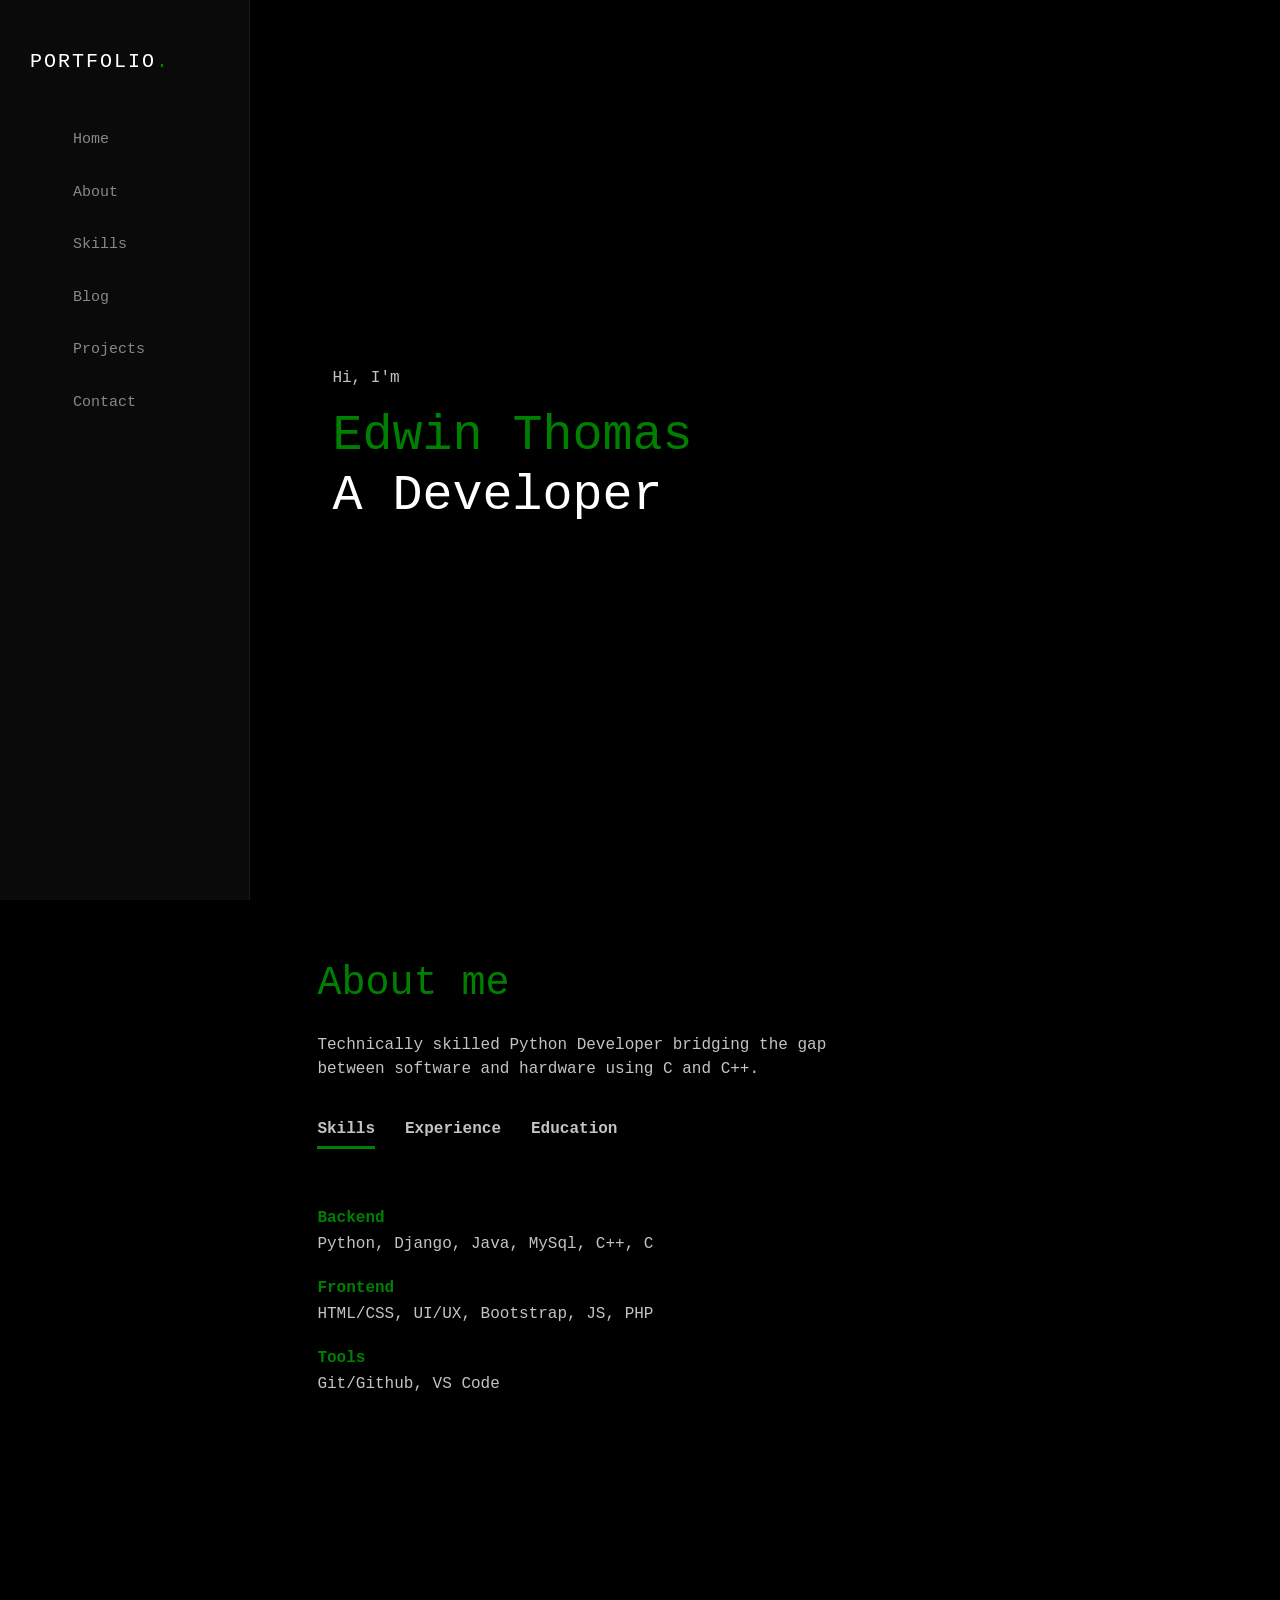
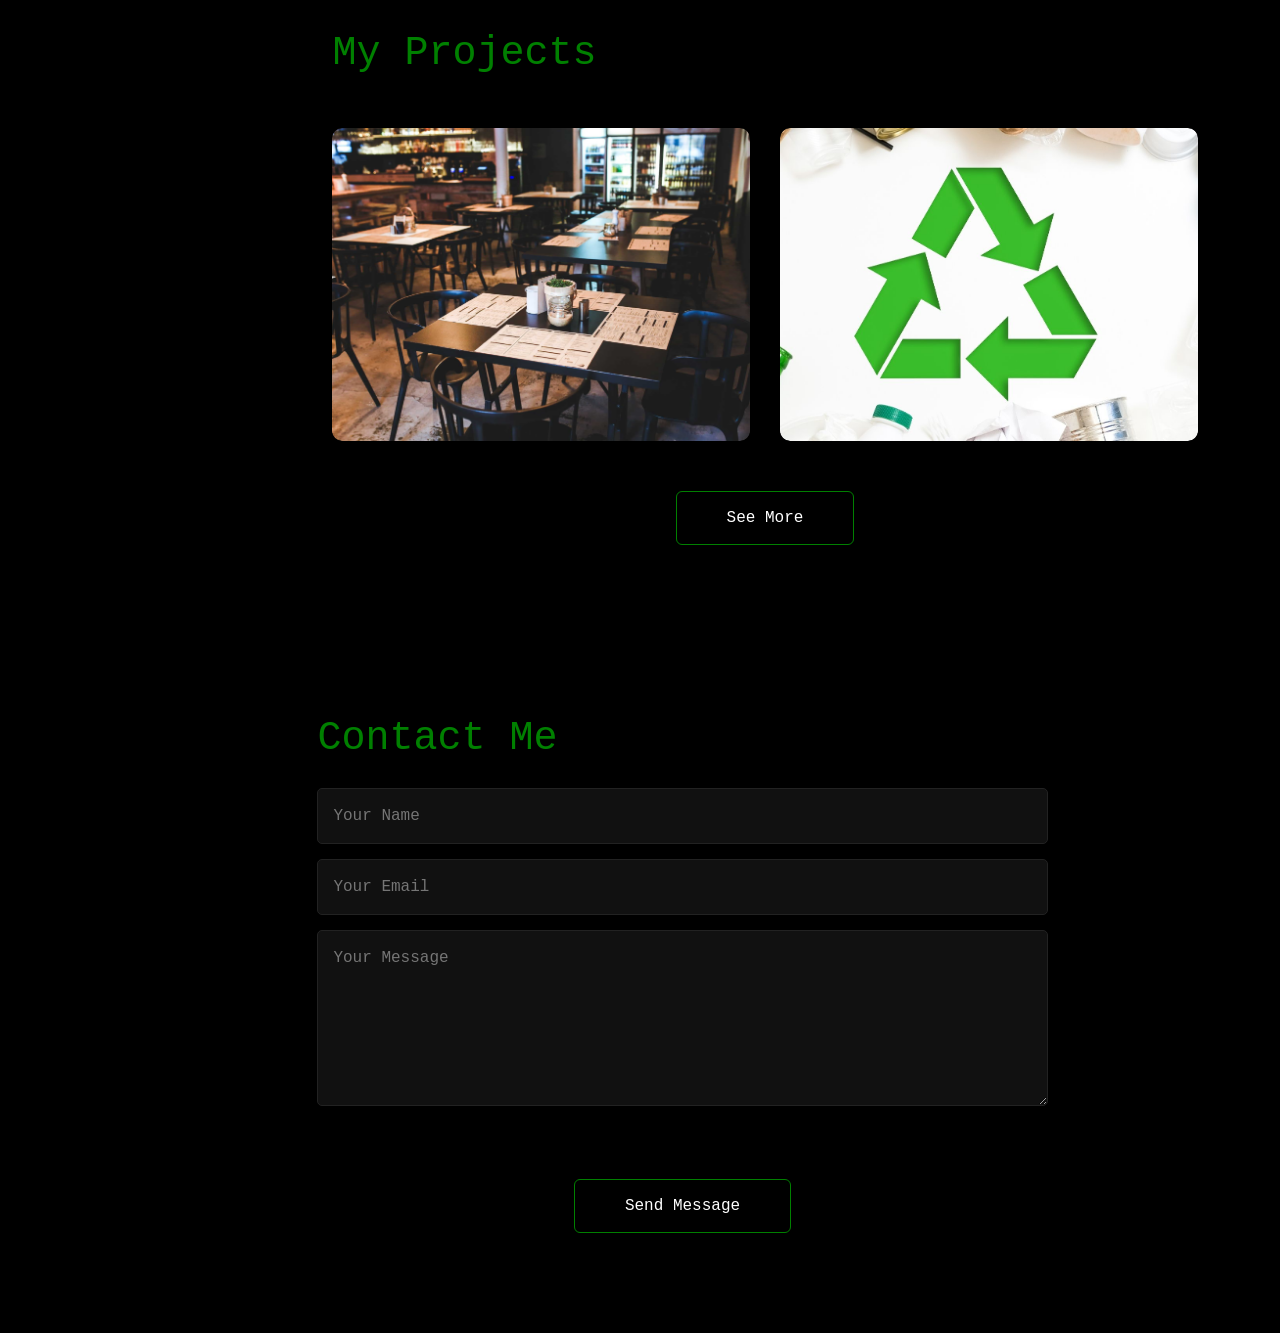
==== index.html @ dc097074 "Add Blog link to navigation menu" ====
<!DOCTYPE html>
<html lang="en">
<head>
    <meta charset="UTF-8">
    <meta name="viewport" content="width=device-width, initial-scale=1.0">
    <title>Edwin Thomas | Portfolio</title>
    <link rel="stylesheet" href="https://cdn.jsdelivr.net/npm/bootstrap@4.3.1/dist/css/bootstrap.min.css">
    <link rel="stylesheet" href="portfolio.css">
    <script src="https://kit.fontawesome.com/c056c12f2e.js" crossorigin="anonymous"></script>
    <script src="https://cdn.jsdelivr.net/particles.js/2.0.0/particles.min.js"></script>
</head>
<body>

    <i class="fa-solid fa-bars open-icon" onclick="openmenu()"></i>

    <nav class="sidebar-container" id="sidemenu">
        <div class="sidebar-content">
            <div class="logo"><h1>PORTFOLIO<span>.</span></h1></div>
            <i class="fa-solid fa-xmark close-icon" onclick="closemenu()"></i>
            <ul class="nav-links">
                <li><a href="#header" onclick="closemenu()"><i class="fa-solid fa-house"></i><span>Home</span></a></li>
                <li><a href="#about" onclick="closemenu()"><i class="fa-solid fa-user"></i><span>About</span></a></li>
                <li><a href="#services" onclick="closemenu()"><i class="fa-solid fa-layer-group"></i><span>Skills</span></a></li>
                <li><a href="https://kudu123.github.io/wisdom_waves/" onclick="closemenu()"><i class="fa-solid fa-layer-group"></i><span>Blog</span></a></li>
                <li><a href="#projects" onclick="closemenu()"><i class="fa-solid fa-briefcase"></i><span>Projects</span></a></li>
                <li><a href="#contact" onclick="closemenu()"><i class="fa-solid fa-envelope"></i><span>Contact</span></a></li>
            </ul>
        </div>
        <div class="sidebar-footer">
            <a href="#"><i class="fa-brands fa-github"></i></a>
            <a href="#"><i class="fa-brands fa-linkedin"></i></a>
        </div>
    </nav>

    <div class="main-content">
        <header id="header">
            <div id="particles-js"></div>
            <div class="particle-overlay">
                <div class="container">
                    <div class="header-text">
                        <p>Hi, I'm</p>
                        <div class="typed-out">
                            <h1><span style="color: green;">Edwin Thomas</span><br>A Developer</h1>
                        </div>
                    </div>
                </div>
            </div>
        </header>

        <section id="about">
            <div class="container">
                <div class="row">
                    <div class="about-col-2">
                        <h1 class="sub-title">About me</h1>
                        <p>Technically skilled Python Developer bridging the gap between software and hardware using C and C++.</p>
                        
                        <div class="tab-titles">
                            <p class="tab-links active-link" onclick="opentab('skills')">Skills</p>
                            <p class="tab-links" onclick="opentab('experience')">Experience</p>
                            <p class="tab-links" onclick="opentab('education')">Education</p>
                        </div>

                        <div class="tab-contents active-tab" id="skills">
                            <ul>
                                <li><span>Backend</span><br>Python, Django, Java, MySql, C++, C</li>
                                <li><span>Frontend</span><br>HTML/CSS, UI/UX, Bootstrap, JS, PHP</li>
                                <li><span>Tools</span><br>Git/Github, VS Code</li>
                            </ul>
                        </div>
                        <div class="tab-contents" id="experience">
                            <ul><li><span>Junior Python Developer</span><br>Wahy Lab Solutions (2025)</li></ul>
                        </div>
                        <div class="tab-contents" id="education">
                            <ul>
                                <li><span>BCA</span><br>STAS, Edappally</li>
                                <li><span>12th Grade</span><br>GHSS Chengamanad</li>
                            </ul>
                        </div>
                    </div>
                </div>
            </div>
        </section>

       <section id="projects">
    <div class="container">
        <h1 class="sub-title">My Projects</h1>
        
        <div class="work-list">
            <div class="work" onclick="window.location.href='project-details.html';">
                <img src="5-advantages-of-a-table-booking-management-system-for-restaurants.jpg" alt="Restaurant Booking">
                <div class="layer">
                    <h3>Restaurant Booking</h3>
                    <p>Full-stack system built with PHP/MySQL.</p>
                    <a href="project-details.html"><i class="fa-solid fa-up-right-from-square"></i></a>
                </div>
            </div>
            <div class="work" onclick="window.location.href='project-details.html';">
                <img src="1-An-Overview-To-Waste-Management-System-.jpg" alt="Waste Management">
                <div class="layer">
                    <h3>Waste Management</h3>
                    <p>Automated tracking system using Python.</p>
                    <a href="project-details.html"><i class="fa-solid fa-up-right-from-square"></i></a>
                </div>
            </div>
        </div>

        <div class="work-list extra-projects" id="extraProjects">
            <div class="work" onclick="window.location.href='project-details.html';">
                <img src="https://images.unsplash.com/photo-1563986768609-322da13575f3?w=500" alt="E-Commerce">
                <div class="layer">
                    <h3>E-Commerce App</h3>
                    <p>Shopping app developed with Flutter.</p>
                    <a href="What_is_E_commerce_and_What_are_its_Applications_2_d2eb0d4402.webp"><i class="fa-solid fa-up-right-from-square"></i></a>
                </div>
            </div>
            
            <div class="work" onclick="window.location.href='project-details.html';">
                <img src="Blogging-in-Digital-Marketing.jpg" alt="New Project">
                <div class="layer">
                    <h3>Blog</h3>
                    <p>Responsive personal branding site.</p>
                    <a href="project-details.html"><i class="fa-solid fa-up-right-from-square"></i></a>
                </div>
            </div>
        </div>

        <a href="javascript:void(0)" class="btn" id="showMoreBtn" onclick="toggleProjects()">See More</a>
    </div>
</section>

        <section id="contact">
            <div class="container">
                <div class="row">
                    <div class="contact-right">
                        <h1 class="sub-title">Contact Me</h1>
                        <form name="submit-to-google-sheet">
                            <input type="text" name="Name" placeholder="Your Name" required>
                            <input type="email" name="Email" placeholder="Your Email" required>
                            <textarea name="Message" rows="6" placeholder="Your Message"></textarea>
                            <button type="submit" class="btn">Send Message</button>
                        </form>
                        <span id="msg"></span>
                    </div>
                </div>
            </div>
        </section>
    </div>

    <script>
        var sidemenu = document.getElementById("sidemenu");
        function openmenu() { sidemenu.style.right = "0"; }
        function closemenu() { sidemenu.style.right = "-250px"; }

        function opentab(tabname) {
            var tablinks = document.getElementsByClassName("tab-links");
            var tabcontents = document.getElementsByClassName("tab-contents");
            for (let tablink of tablinks) tablink.classList.remove("active-link");
            for (let tabcontent of tabcontents) tabcontent.classList.remove("active-tab");
            event.currentTarget.classList.add("active-link");
            document.getElementById(tabname).classList.add("active-tab");
        }

        particlesJS('particles-js', {
            "particles": {
                "number": { "value": 80, "density": { "enable": true, "value_area": 800 } },
                "color": { "value": "#008000" },
                "shape": { "type": "circle" },
                "opacity": { "value": 0.5 },
                "size": { "value": 3 },
                "line_linked": { "enable": true, "distance": 150, "color": "#008000", "opacity": 0.4, "width": 1 },
                "move": { "enable": true, "speed": 2 }
            },
            "interactivity": { "events": { "onhover": { "enable": true, "mode": "grab" } } },
            "retina_detect": true
        });

        const scriptURL = 'https://script.google.com/macros/s/AKfycbw71aHnGPlVKIDQRpmmM0CD1CTad25iZFY9up6zn5fZdULORaJUeji5LKHuIsdIcmXH/exec';
        const form = document.forms['submit-to-google-sheet'];
        const msg = document.getElementById("msg");

        form.addEventListener('submit', e => {
          e.preventDefault();
          msg.innerHTML = "Sending...";
          fetch(scriptURL, { method: 'POST', body: new FormData(form)})
            .then(response => {
                msg.innerHTML = "Message sent successfully!";
                setTimeout(function(){ msg.innerHTML = "" }, 5000);
                form.reset();
            })
            .catch(error => {
                msg.innerHTML = "Error! Please try again.";
            });
        });

        function toggleProjects() {
    var extraProjects = document.getElementById("extraProjects");
    var btnText = document.getElementById("showMoreBtn");

    if (extraProjects.classList.contains("show-animation")) {
        // If already visible, hide them
        extraProjects.classList.remove("show-animation");
        btnText.innerHTML = "See More";
        
        // Optional: Scroll back up to the project section head
        document.getElementById("projects").scrollIntoView({ behavior: 'smooth' });
    } else {
        // If hidden, show them
        extraProjects.classList.add("show-animation");
        btnText.innerHTML = "See Less";
    }
}
    </script>
</body>
</html>
---- portfolio.css ----
* {
    margin: 0;
    padding: 0;
    font-family: 'Courier New', Courier, monospace;
    box-sizing: border-box;
}

html {
    scroll-behavior: smooth;
}

body {
    background: #000;
    color: #c3c3c3;
    overflow-x: hidden;
}

/* --- SIDEBAR --- */
.sidebar-container {
    width: 250px;
    height: 100vh;
    background: #0a0a0a;
    position: fixed;
    top: 0;
    left: 0;
    display: flex;
    flex-direction: column;
    justify-content: space-between;
    padding: 50px 0;
    z-index: 1000;
    border-right: 1px solid #1a1a1a;
    transition: right 0.5s ease;
}

 .close-icon {
        display: block;
        position: absolute;
        top: 25px;
        right: 25px;
        font-size: 0px;
        cursor: pointer;
        color: #fff;
    }

/* --- ABOUT SECTION STABILITY --- */
.about-col-2 {
    flex-basis: 60%;
    min-height: 550px; 
    display: flex;
    flex-direction: column;
}

.tab-contents {
    display: none;
    animation: fadeIn 0.5s; 
}

.active-tab {
    display: block;
}

@keyframes fadeIn {
    from { opacity: 0; transform: translateY(5px); }
    to { opacity: 1; transform: translateY(0); }
}

.tab-contents ul li {
    list-style: none;
    margin: 19px 0;
    line-height: 1.6; 
}

.tab-contents ul li span {
    color: green;
    font-weight: bold;
}

.logo { padding: 0 30px; margin-bottom: 40px; }
.logo h1 { font-size: 20px; color: #fff; letter-spacing: 2px; }
.logo h1 span { color: green; }

.nav-links { list-style: none; }
.nav-links li a {
    color: #888;
    text-decoration: none;
    font-size: 15px;
    display: flex;
    align-items: center;
    padding: 15px 30px;
    transition: 0.3s;
    border-left: 3px solid transparent;
}
.nav-links li a i { width: 25px; margin-right: 15px; font-size: 18px; text-align: center; }
.nav-links li a:hover { color: #fff; background: rgba(0, 128, 0, 0.1); border-left: 3px solid green; }

.sidebar-footer { padding: 0 30px; display: flex; gap: 20px; }
.sidebar-footer a { color: #555; font-size: 20px; transition: 0.3s; }
.sidebar-footer a:hover { color: green; }

/* --- MAIN CONTENT --- */
.main-content {
    margin-left: 250px;
}

.container { padding: 60px 8%; }
.sub-title { font-size: 40px; color: green; margin-bottom: 25px; }

/* --- HEADER --- */
#header {
    height: 100vh;
    position: relative;
    overflow: hidden;
    background: #000;
}

#particles-js {
    position: absolute;
    width: 100%;
    height: 100%;
    top: 0;
    left: 0;
    z-index: 1;
}

.particle-overlay {
    position: relative;
    z-index: 2;
    height: 100%;
    display: flex;
    align-items: center;
}

.header-text h1 { font-size: 50px; color: #fff; }

/* --- TABS --- */
.tab-titles { display: flex; margin: 20px 0 30px; }
.tab-links { margin-right: 30px; cursor: pointer; font-weight: bold; position: relative; }
.tab-links::after { content: ''; width: 0; height: 3px; background: green; position: absolute; left: 0; bottom: -8px; transition: 0.3s; }
.active-link::after { width: 100%; }

/* --- SERVICES --- */
.services-list {
    display: grid;
    grid-template-columns: repeat(auto-fit, minmax(250px, 1fr));
    gap: 30px;
    margin-top: 20px;
}
.services-list div {
    background: #111;
    padding: 35px;
    border-radius: 10px;
    transition: 0.3s;
    border: 1px solid #1a1a1a;
}
.services-list div:hover { border-color: green; transform: translateY(-5px); }
.services-list i { font-size: 40px; color: green; margin-bottom: 15px; }

/* --- PROJECTS (NEW) --- */
.work-list {
    display: grid;
    grid-template-columns: repeat(auto-fit, minmax(250px, 1fr));
    gap: 40px;
    margin-top: 50px;
}

.work {
    border-radius: 10px;
    position: relative;
    overflow: hidden;
}

.work img {
    width: 100%;
    border-radius: 10px;
    display: block;
    transition: transform 0.5s;
}

.layer {
    width: 100%;
    height: 0;
    background: linear-gradient(rgba(0,0,0,0.6), green);
    border-radius: 10px;
    position: absolute;
    left: 0;
    bottom: 0;
    overflow: hidden;
    display: flex;
    align-items: center;
    justify-content: center;
    flex-direction: column;
    padding: 0 40px;
    text-align: center;
    font-size: 14px;
    transition: height 0.5s;
}

.layer h3 { font-weight: 500; margin-bottom: 0px; color: #fff; }
.layer a {
    margin-top: 1px;
    color: green;
    text-decoration: none;
    font-size: 18px;
    line-height: 60px;
    background: #fff;
    width: 60px;
    height: 60px;
    border-radius: 50%;
    text-align: center;
}

.work:hover img { transform: scale(1.1); }
.work:hover .layer { height: 100%; }

.btn {
    display: block;
    margin: 50px auto;
    width: fit-content;
    border: 1px solid green;
    padding: 14px 50px;
    border-radius: 6px;
    text-decoration: none;
    color: #fff;
    transition: background 0.5s;
}

.btn:hover { background: green; }

/* --- CONTACT --- */
form input, form textarea {
    width: 100%;
    background: #111;
    border: 1px solid #222;
    padding: 15px;
    margin-bottom: 15px;
    color: #fff;
    border-radius: 5px;
    outline: none;
}
form input:focus { border-color: green; }
#msg { color: green; margin-top: -10px; display: block; }

/* --- MOBILE RESPONSIVE --- */
.open-icon, .close-icon { display: none; }

@media only screen and (max-width: 968px) {
    .sidebar-container { left: auto; right: -250px; }
    .main-content { margin-left: 0; }
    .open-icon {
        display: block;
        position: fixed;
        top: 20px;
        right: 20px;
        font-size: 28px;
        color: green;
        cursor: pointer;
        z-index: 999;
    }
    .close-icon {
        display: block;
        position: absolute;
        top: 25px;
        right: 25px;
        font-size: 28px;
        cursor: pointer;
        color: #fff;
    }
    .header-text h1 { font-size: 35px; }
    .about-col-2 { flex-basis: 100%; min-height: auto; }
}




/* --- PROJECT DETAILS SPECIFIC --- */

.project-details-container {
    padding-top: 80px;
}

.featured-img {
    width: 100%;
    border-radius: 12px;
    border: 1px solid #1a1a1a;
    transition: 0.3s;
}

.featured-img:hover {
    border-color: green;
}

.mini-gallery {
    display: flex;
    gap: 15px;
    margin-top: 20px;
}

.mini-gallery img {
    width: calc(50% - 7.5px);
    border-radius: 8px;
    opacity: 0.5;
    transition: 0.3s;
}

.mini-gallery img:hover {
    opacity: 1;
}

.project-tagline {
    font-size: 1.2rem;
    margin-bottom: 30px;
    color: #fff;
}

.info-box {
    margin-bottom: 30px;
}

.info-box h3 {
    font-size: 1.1rem;
    color: green;
    margin-bottom: 12px;
    display: flex;
    align-items: center;
    gap: 10px;
}

.tech-tags {
    display: flex;
    flex-wrap: wrap;
    gap: 10px;
}

.tech-tags span {
    background: #111;
    border: 1px solid green;
    padding: 4px 12px;
    border-radius: 20px;
    font-size: 0.8rem;
    color: #fff;
}

.details-list {
    list-style: none;
    padding: 0;
}

.details-list li {
    margin-bottom: 10px;
    padding-left: 20px;
    position: relative;
}

.details-list li::before {
    content: '✔';
    position: absolute;
    left: 0;
    color: green;
}

.details-actions {
    margin-top: 40px;
    display: flex;
    gap: 15px;
}

.btn-outline {
    background: transparent;
    border: 1px solid #fff;
    color: #fff;
}

.btn-outline:hover {
    background: #fff;
    color: #000;
}

/* Responsive Overrides */
@media only screen and (max-width: 968px) {
    .project-info {
        margin-top: 40px;
    }
    
    .details-actions {
        flex-direction: column;
    }
}/* --- SHOW MORE LOGIC --- */

.extra-projects {
    display: none; /* Hidden by default */
    margin-top: 30px; /* Space between rows when revealed */
}

/* Smooth fade-in animation */
.show-animation {
    display: grid !important; /* Overrides display: none */
    animation: fadeInProjects 0.8s ease forwards;
}

@keyframes fadeInProjects {
    from {
        opacity: 0;
        transform: translateY(20px);
    }
    to {
        opacity: 1;
        transform: translateY(0);
    }
}

/* Button Styling (Center alignment) */
.btn {
    display: block;
    margin: 50px auto;
    width: fit-content;
    border: 1px solid green;
    padding: 14px 50px;
    border-radius: 6px;
    text-decoration: none;
    color: #fff;
    transition: background 0.5s, transform 0.3s;
    cursor: pointer;
}

.btn:hover {
    background: green;
    transform: translateY(-3px);
}
/* --- UPDATED PROJECT CARDS (Uniform Size) --- */
.work-list {
    display: grid;
    /* This ensures a minimum width of 280px but fills the space equally */
    grid-template-columns: repeat(auto-fit, minmax(280px, 1fr));
    gap: 30px;
    margin-top: 50px;
}

.work {
    border-radius: 10px;
    position: relative;
    overflow: hidden;
    /* Ensures all containers are the same height */
    height: 100%; 
    background: #111;
    cursor: pointer;
}

.work img {
    width: 100%;
    /* Forces all images to a 4:3 aspect ratio */
    aspect-ratio: 4 / 3; 
    /* Crops the image to fill the space without stretching */
    object-fit: cover; 
    display: block;
    transition: transform 0.5s;
}

.layer {
    width: 100%;
    height: 0;
    background: linear-gradient(rgba(0,0,0,0.7), #008000);
    border-radius: 10px;
    position: absolute;
    left: 0;
    bottom: 0;
    overflow: hidden;
    display: flex;
    align-items: center;
    justify-content: center;
    flex-direction: column;
    padding: 0 20px;
    text-align: center;
    transition: height 0.5s;
}

.layer h3 { 
    font-size: 1.2rem;
    font-weight: 600; 
    margin-bottom: 10px; 
    color: #fff; 
}

.layer p {
    font-size: 0.9rem;
    color: #fff;
    margin-bottom: 15px;
}

.layer a {
    color: #008000;
    text-decoration: none;
    font-size: 18px;
    background: #fff;
    width: 50px;
    height: 50px;
    border-radius: 50%;
    display: flex;
    align-items: center;
    justify-content: center;
    transition: 0.3s;
}

.work:hover img { transform: scale(1.1); }
.work:hover .layer { height: 100%; }

/* --- EXTRA PROJECTS HIDDEN GRID FIX --- */
.extra-projects.show-animation {
    display: grid !important;
    grid-template-columns: repeat(auto-fit, minmax(280px, 1fr));
    gap: 30px;
}
/* --- RESET & BODY --- */
* { margin: 0; padding: 0; font-family: 'Courier New', Courier, monospace; box-sizing: border-box; }
html { scroll-behavior: smooth; }
body { background: #000; color: #c3c3c3; overflow-x: hidden; }

/* --- SIDEBAR --- */
.sidebar-container {
    width: 250px; height: 100vh; background: #0a0a0a; position: fixed;
    top: 0; left: 0; display: flex; flex-direction: column; justify-content: space-between;
    padding: 50px 0; z-index: 1000; border-right: 1px solid #1a1a1a; transition: 0.5s;
}

/* --- MAIN CONTENT --- */
.main-content { margin-left: 250px; }
.container { padding: 60px 8%; }
.sub-title { font-size: 40px; color: green; margin-bottom: 25px; }

/* --- PROJECT CARDS (Uniform Size) --- */
.work-list {
    display: grid;
    grid-template-columns: repeat(auto-fit, minmax(280px, 1fr));
    gap: 30px;
    margin-top: 50px;
}

/* Initially hide the extra projects list */
.extra-projects {
    display: none; 
    margin-top: 30px;
}

.work {
    border-radius: 10px; position: relative; overflow: hidden;
    height: 100%; background: #111; cursor: pointer;
}

.work img {
    width: 100%; aspect-ratio: 4 / 3; object-fit: cover;
    display: block; transition: transform 0.5s;
}

.layer {
    width: 100%; height: 0; background: linear-gradient(rgba(0,0,0,0.7), #008000);
    border-radius: 10px; position: absolute; left: 0; bottom: 0;
    overflow: hidden; display: flex; align-items: center; justify-content: center;
    flex-direction: column; padding: 0 20px; text-align: center; transition: height 0.5s;
}

.work:hover img { transform: scale(1.1); }
.work:hover .layer { height: 100%; }

/* --- ANIMATION --- */
.fadeInProjects {
    animation: fadeIn 0.8s ease forwards;
}

@keyframes fadeIn {
    from { opacity: 0; transform: translateY(20px); }
    to { opacity: 1; transform: translateY(0); }
}

.btn {
    display: block; margin: 50px auto; width: fit-content;
    border: 1px solid green; padding: 14px 50px; border-radius: 6px;
    color: #fff; transition: background 0.5s; cursor: pointer; text-decoration: none;
}

.btn:hover { background: green; }

/* --- RESPONSIVE --- */
@media only screen and (max-width: 968px) {
    .sidebar-container { left: auto; right: -250px; }
    .main-content { margin-left: 0; }
    .open-icon { display: block; position: fixed; top: 20px; right: 20px; font-size: 28px; color: green; z-index: 999; cursor: pointer; }
    .close-icon { display: block; position: absolute; top: 25px; right: 25px; font-size: 28px; color: #fff; cursor: pointer; }
}
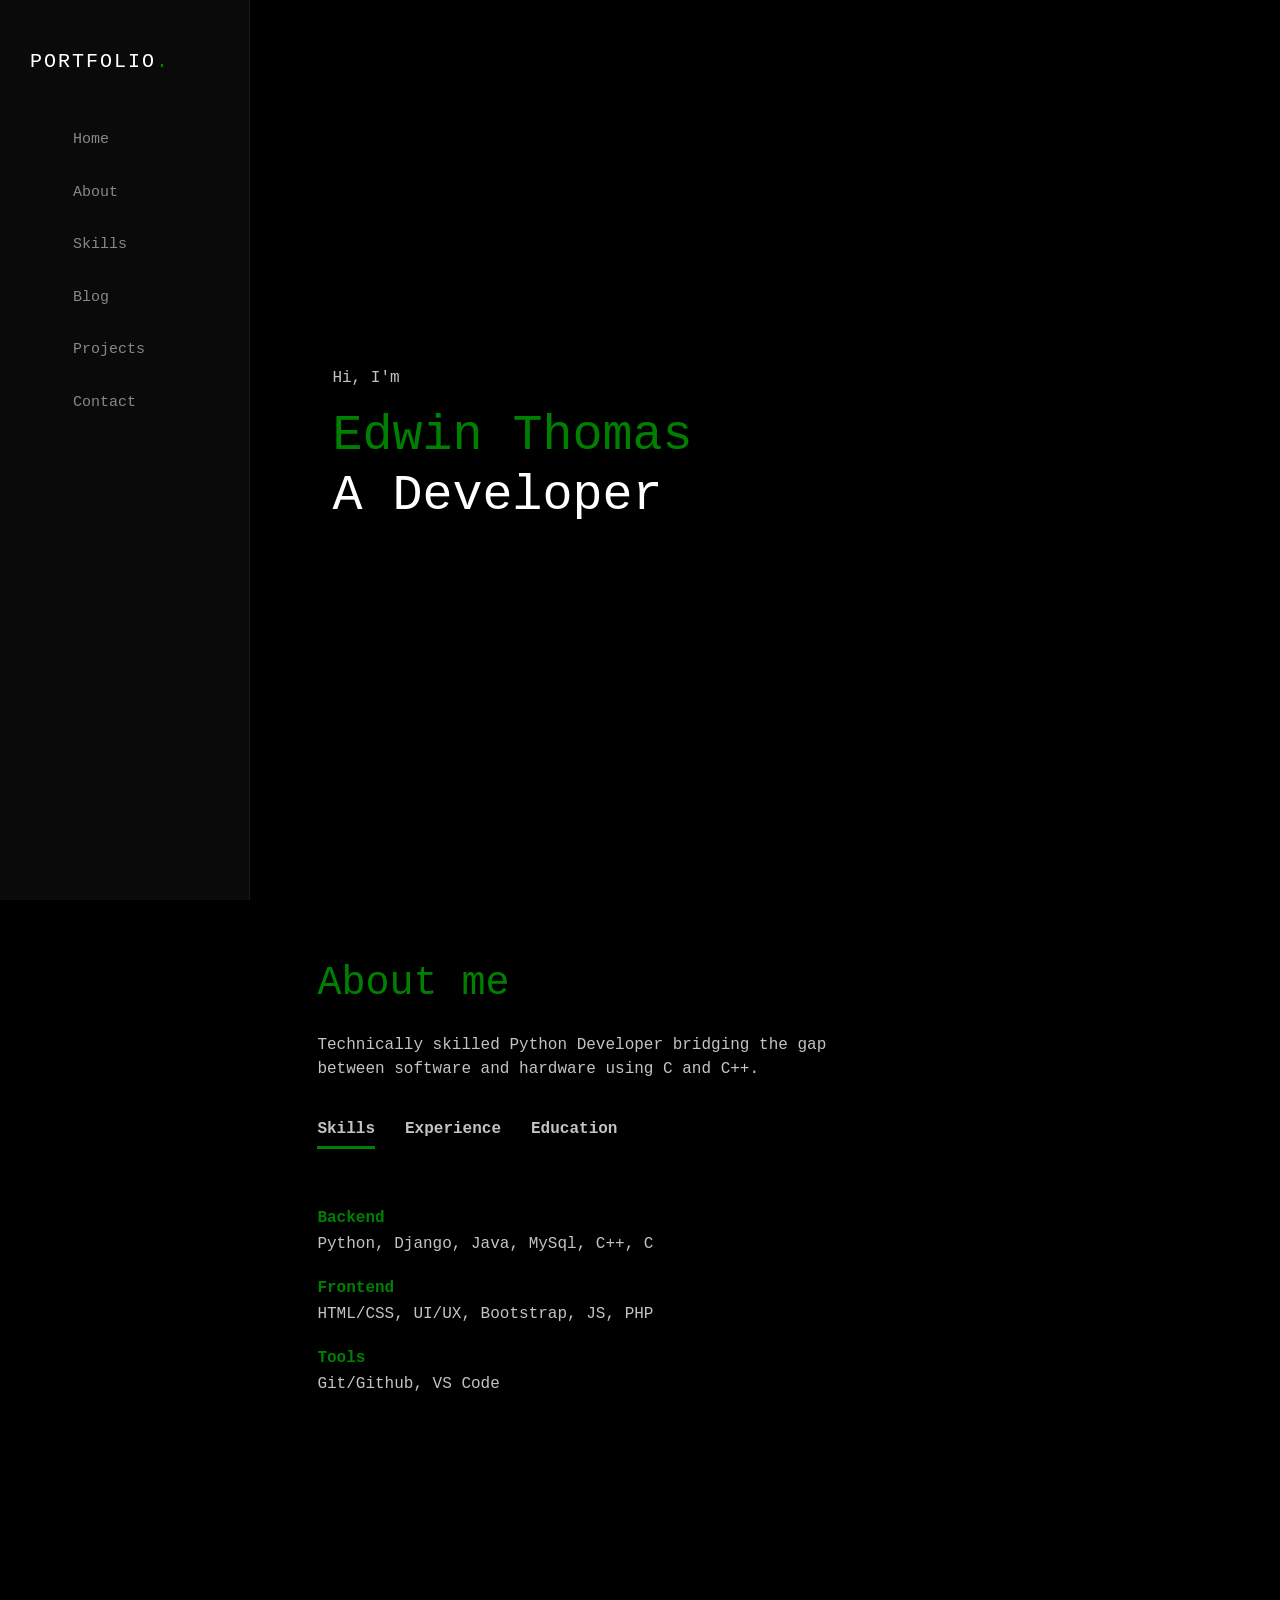
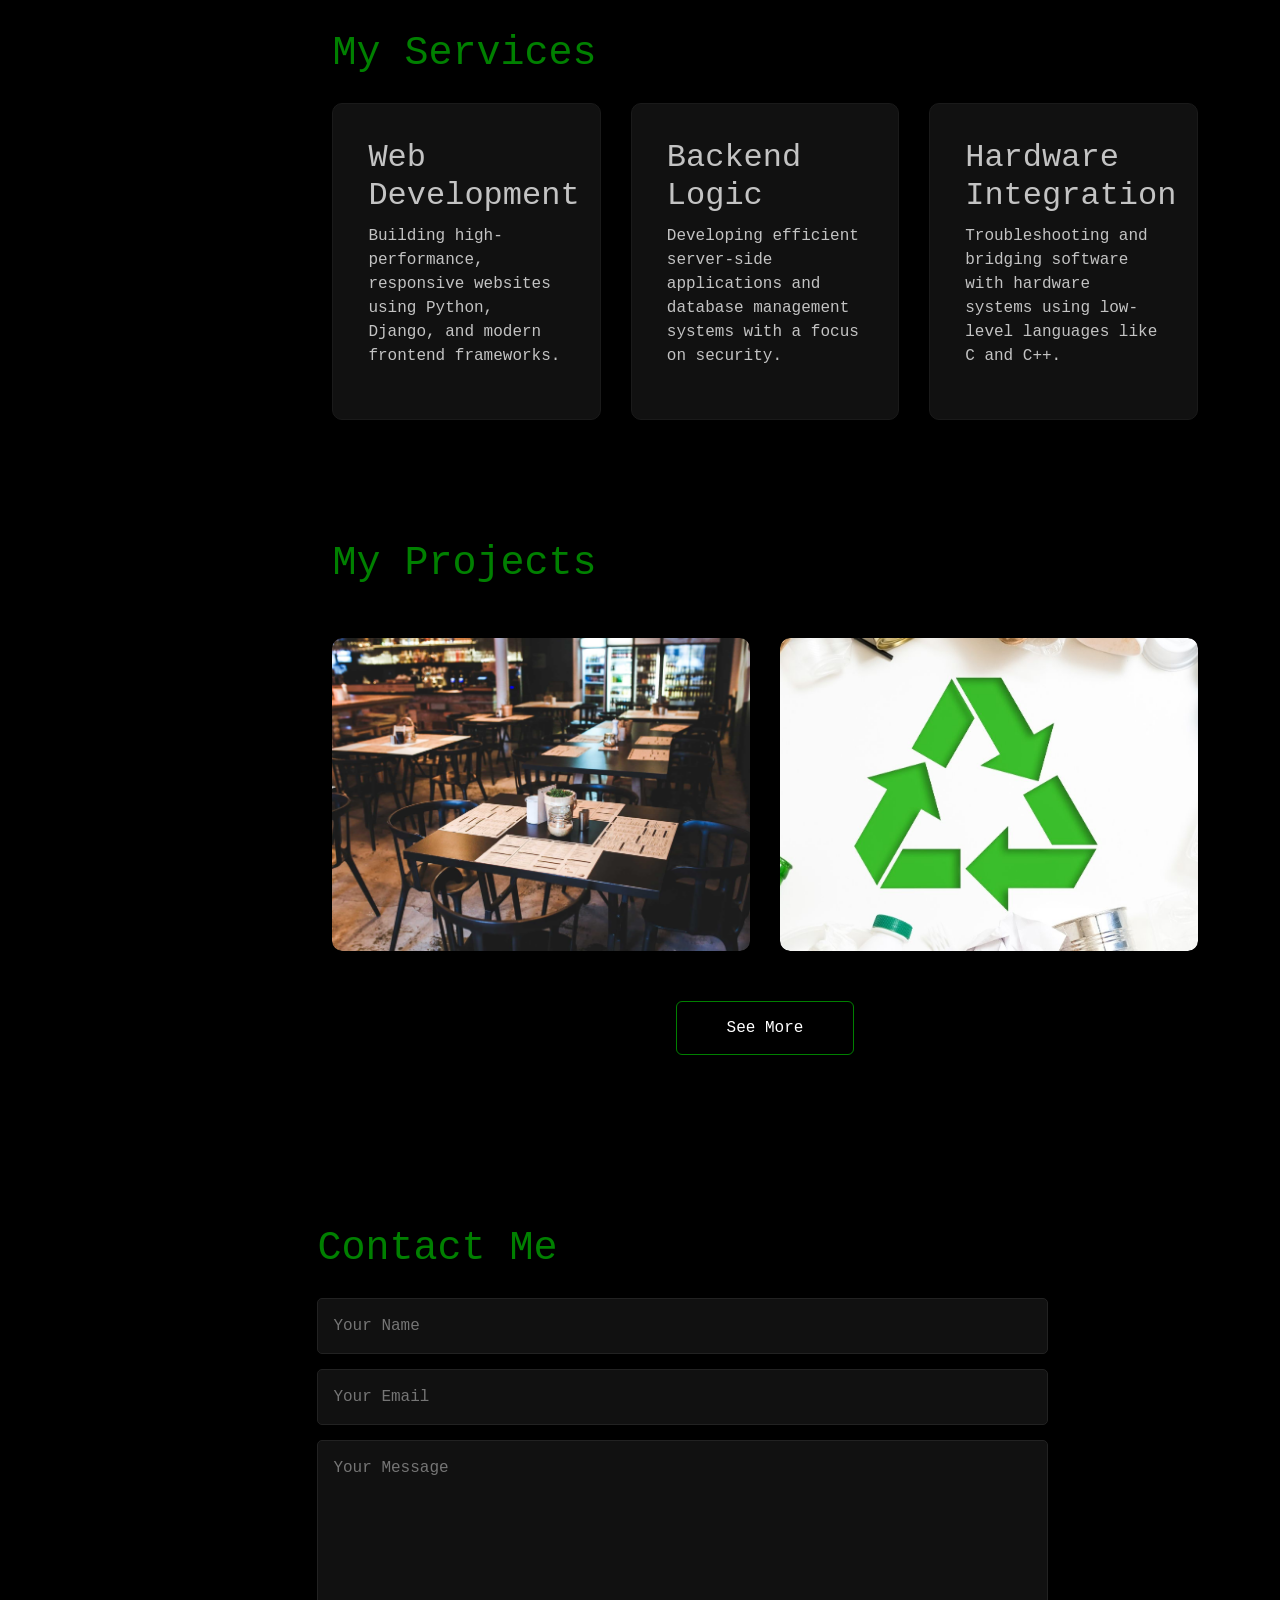
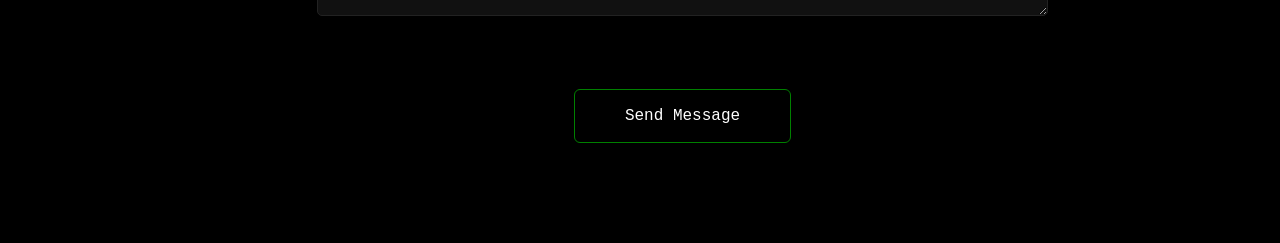
==== commit daf8ce31: "Add services section with details on offerings Added a new section for services with descriptions." ====
--- a/index.html
+++ b/index.html
@@ -13,6 +13,7 @@
 
     <i class="fa-solid fa-bars open-icon" onclick="openmenu()"></i>
 
+    
     <nav class="sidebar-container" id="sidemenu">
         <div class="sidebar-content">
             <div class="logo"><h1>PORTFOLIO<span>.</span></h1></div>
@@ -21,7 +22,7 @@
                 <li><a href="#header" onclick="closemenu()"><i class="fa-solid fa-house"></i><span>Home</span></a></li>
                 <li><a href="#about" onclick="closemenu()"><i class="fa-solid fa-user"></i><span>About</span></a></li>
                 <li><a href="#services" onclick="closemenu()"><i class="fa-solid fa-layer-group"></i><span>Skills</span></a></li>
-                <li><a href="https://kudu123.github.io/wisdom_waves/" onclick="closemenu()"><i class="fa-solid fa-layer-group"></i><span>Blog</span></a></li>
+                 <li><a href="https://kudu123.github.io/wisdom_waves/" onclick="closemenu()"><i class="fa-solid fa-blog"></i><span>Blog</span></a></li>
                 <li><a href="#projects" onclick="closemenu()"><i class="fa-solid fa-briefcase"></i><span>Projects</span></a></li>
                 <li><a href="#contact" onclick="closemenu()"><i class="fa-solid fa-envelope"></i><span>Contact</span></a></li>
             </ul>
@@ -81,6 +82,31 @@
             </div>
         </section>
 
+
+   <section id="services">
+            <div class="container">
+                <h1 class="sub-title">My Services</h1>
+                <div class="services-list">
+                    <div>
+                        <i class="fa-solid fa-code"></i>
+                        <h2>Web Development</h2>
+                        <p>Building high-performance, responsive websites using Python, Django, and modern frontend frameworks.</p>
+                    </div>
+                    <div>
+                        <i class="fa-brands fa-python"></i>
+                        <h2>Backend Logic</h2>
+                        <p>Developing efficient server-side applications and database management systems with a focus on security.</p>
+                    </div>
+                    <div>
+                        <i class="fa-solid fa-microchip"></i>
+                        <h2>Hardware Integration</h2>
+                        <p>Troubleshooting and bridging software with hardware systems using low-level languages like C and C++.</p>
+                    </div>
+                </div>
+            </div>
+        </section>
+
+        
        <section id="projects">
     <div class="container">
         <h1 class="sub-title">My Projects</h1>
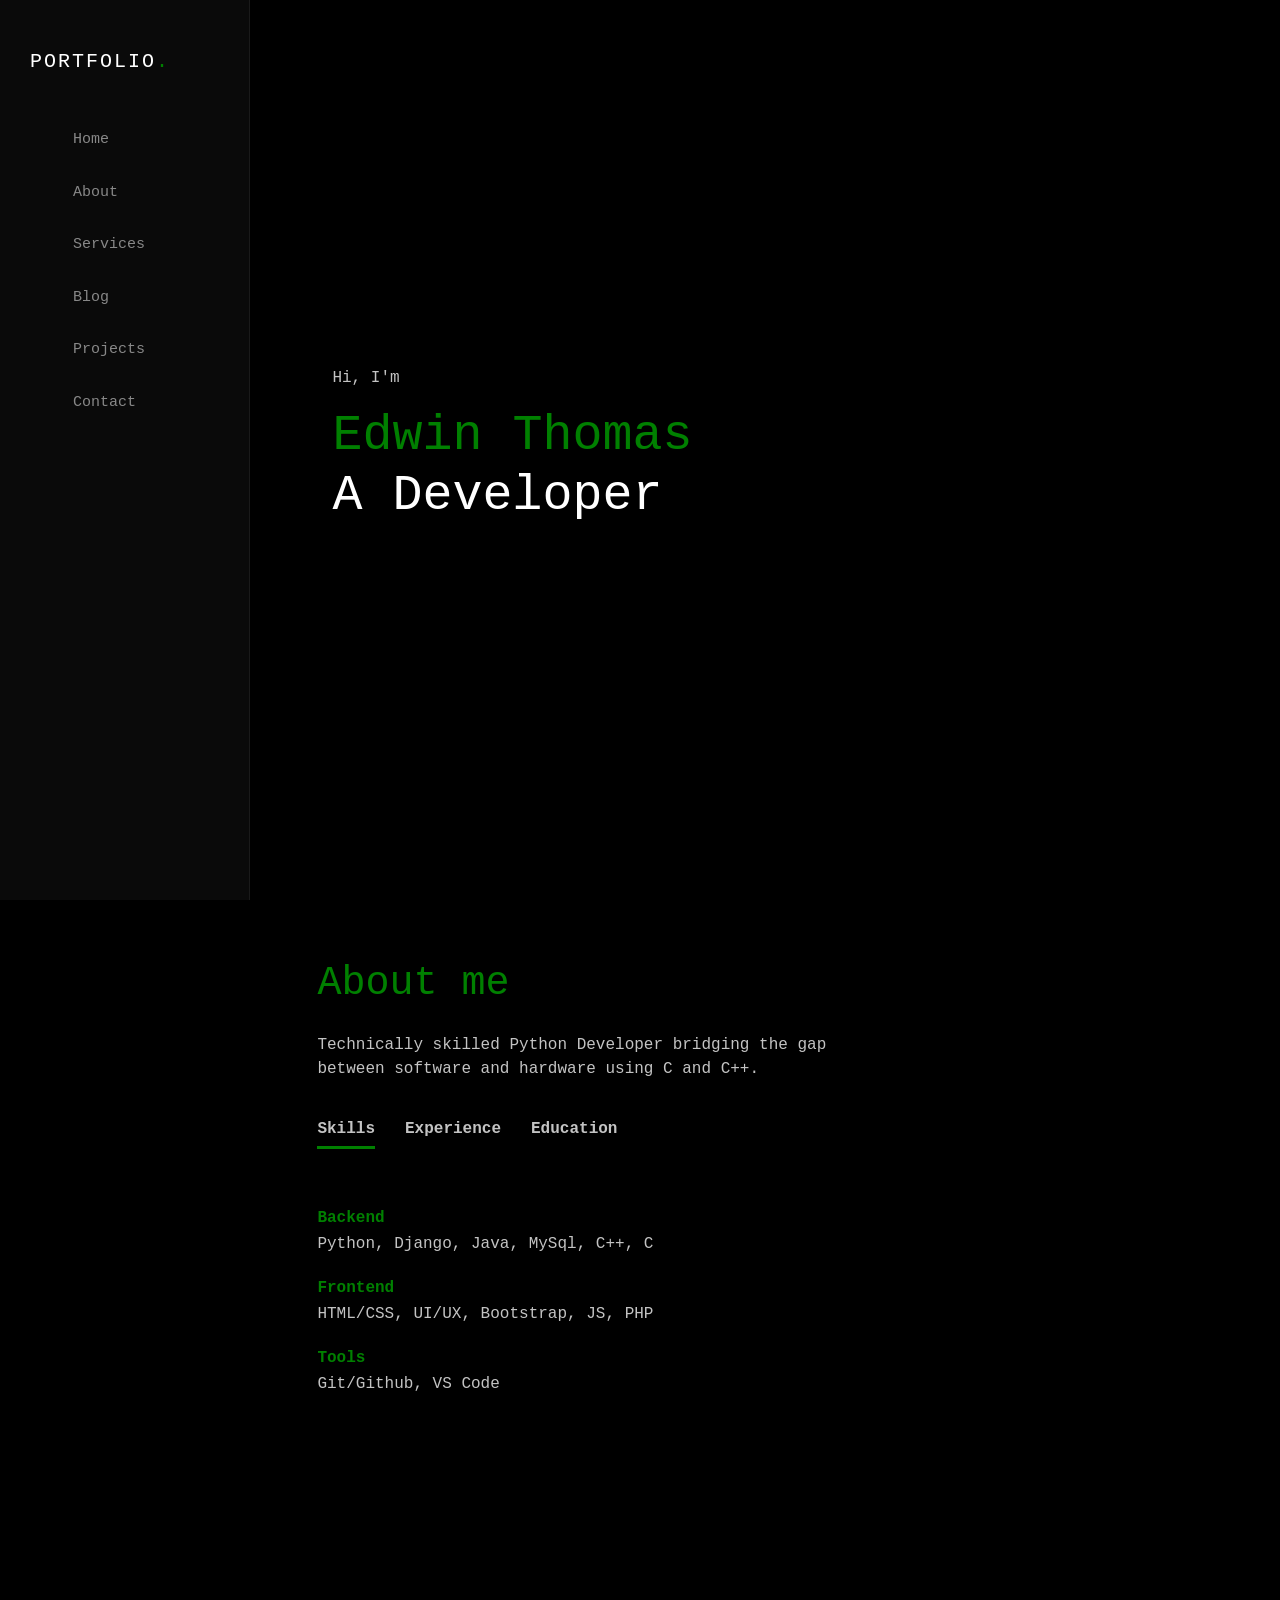
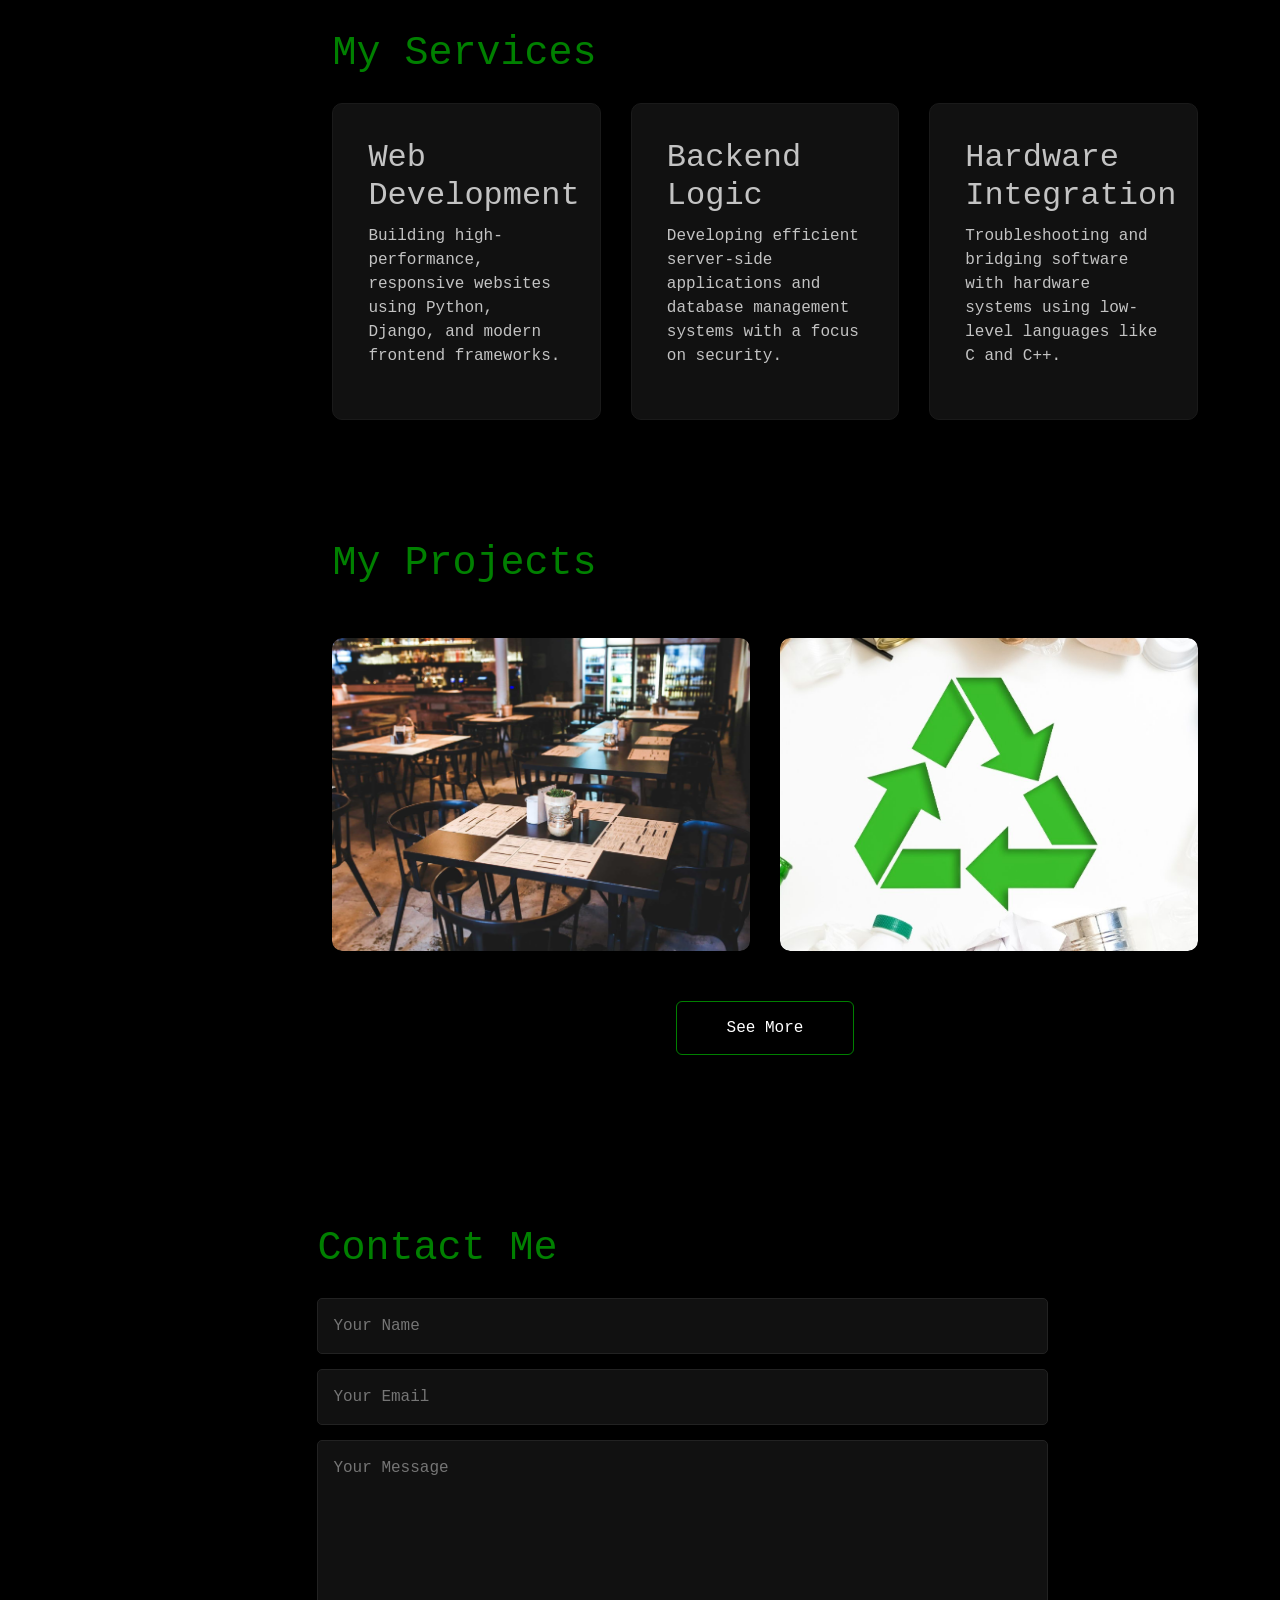
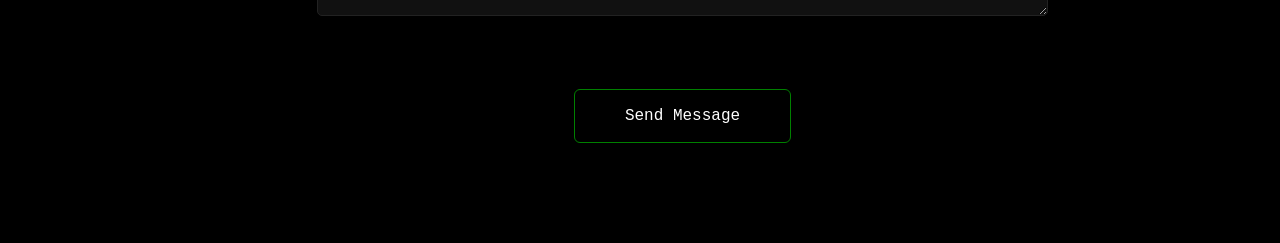
==== commit d8317efd: "Update index.html" ====
--- a/index.html
+++ b/index.html
@@ -21,14 +21,14 @@
             <ul class="nav-links">
                 <li><a href="#header" onclick="closemenu()"><i class="fa-solid fa-house"></i><span>Home</span></a></li>
                 <li><a href="#about" onclick="closemenu()"><i class="fa-solid fa-user"></i><span>About</span></a></li>
-                <li><a href="#services" onclick="closemenu()"><i class="fa-solid fa-layer-group"></i><span>Skills</span></a></li>
+                <li><a href="#services" onclick="closemenu()"><i class="fa-solid fa-layer-group"></i><span>Services</span></a></li>
                  <li><a href="https://kudu123.github.io/wisdom_waves/" onclick="closemenu()"><i class="fa-solid fa-blog"></i><span>Blog</span></a></li>
                 <li><a href="#projects" onclick="closemenu()"><i class="fa-solid fa-briefcase"></i><span>Projects</span></a></li>
                 <li><a href="#contact" onclick="closemenu()"><i class="fa-solid fa-envelope"></i><span>Contact</span></a></li>
             </ul>
         </div>
         <div class="sidebar-footer">
-            <a href="#"><i class="fa-brands fa-github"></i></a>
+            <a href="https://github.com/Kudu123/e-portfolio"><i class="fa-brands fa-github"></i></a>
             <a href="#"><i class="fa-brands fa-linkedin"></i></a>
         </div>
     </nav>
@@ -69,7 +69,7 @@
                             </ul>
                         </div>
                         <div class="tab-contents" id="experience">
-                            <ul><li><span>Junior Python Developer</span><br>Wahy Lab Solutions (2025)</li></ul>
+                            <ul><li><span>Junior Python Developer</span><br>Wahy Lab Solutions (May 2025-December 2025)</li></ul>
                         </div>
                         <div class="tab-contents" id="education">
                             <ul>
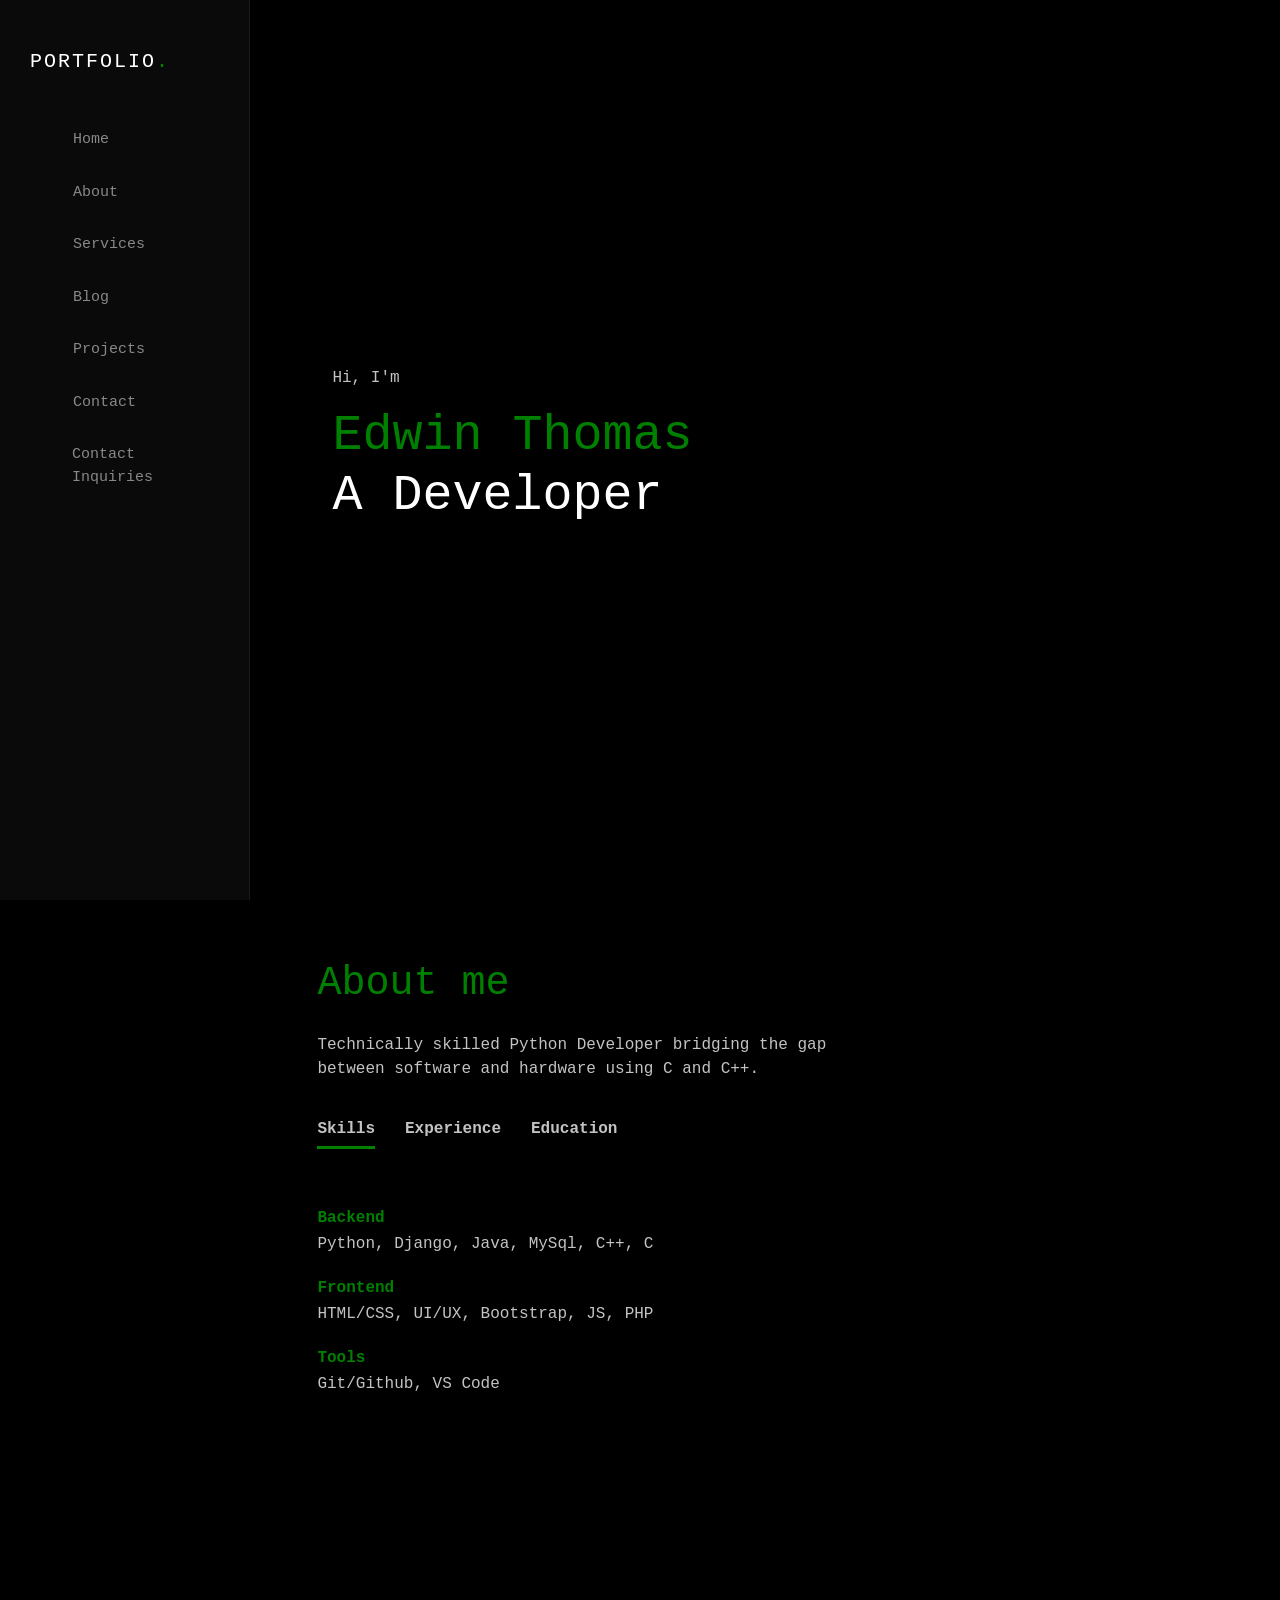
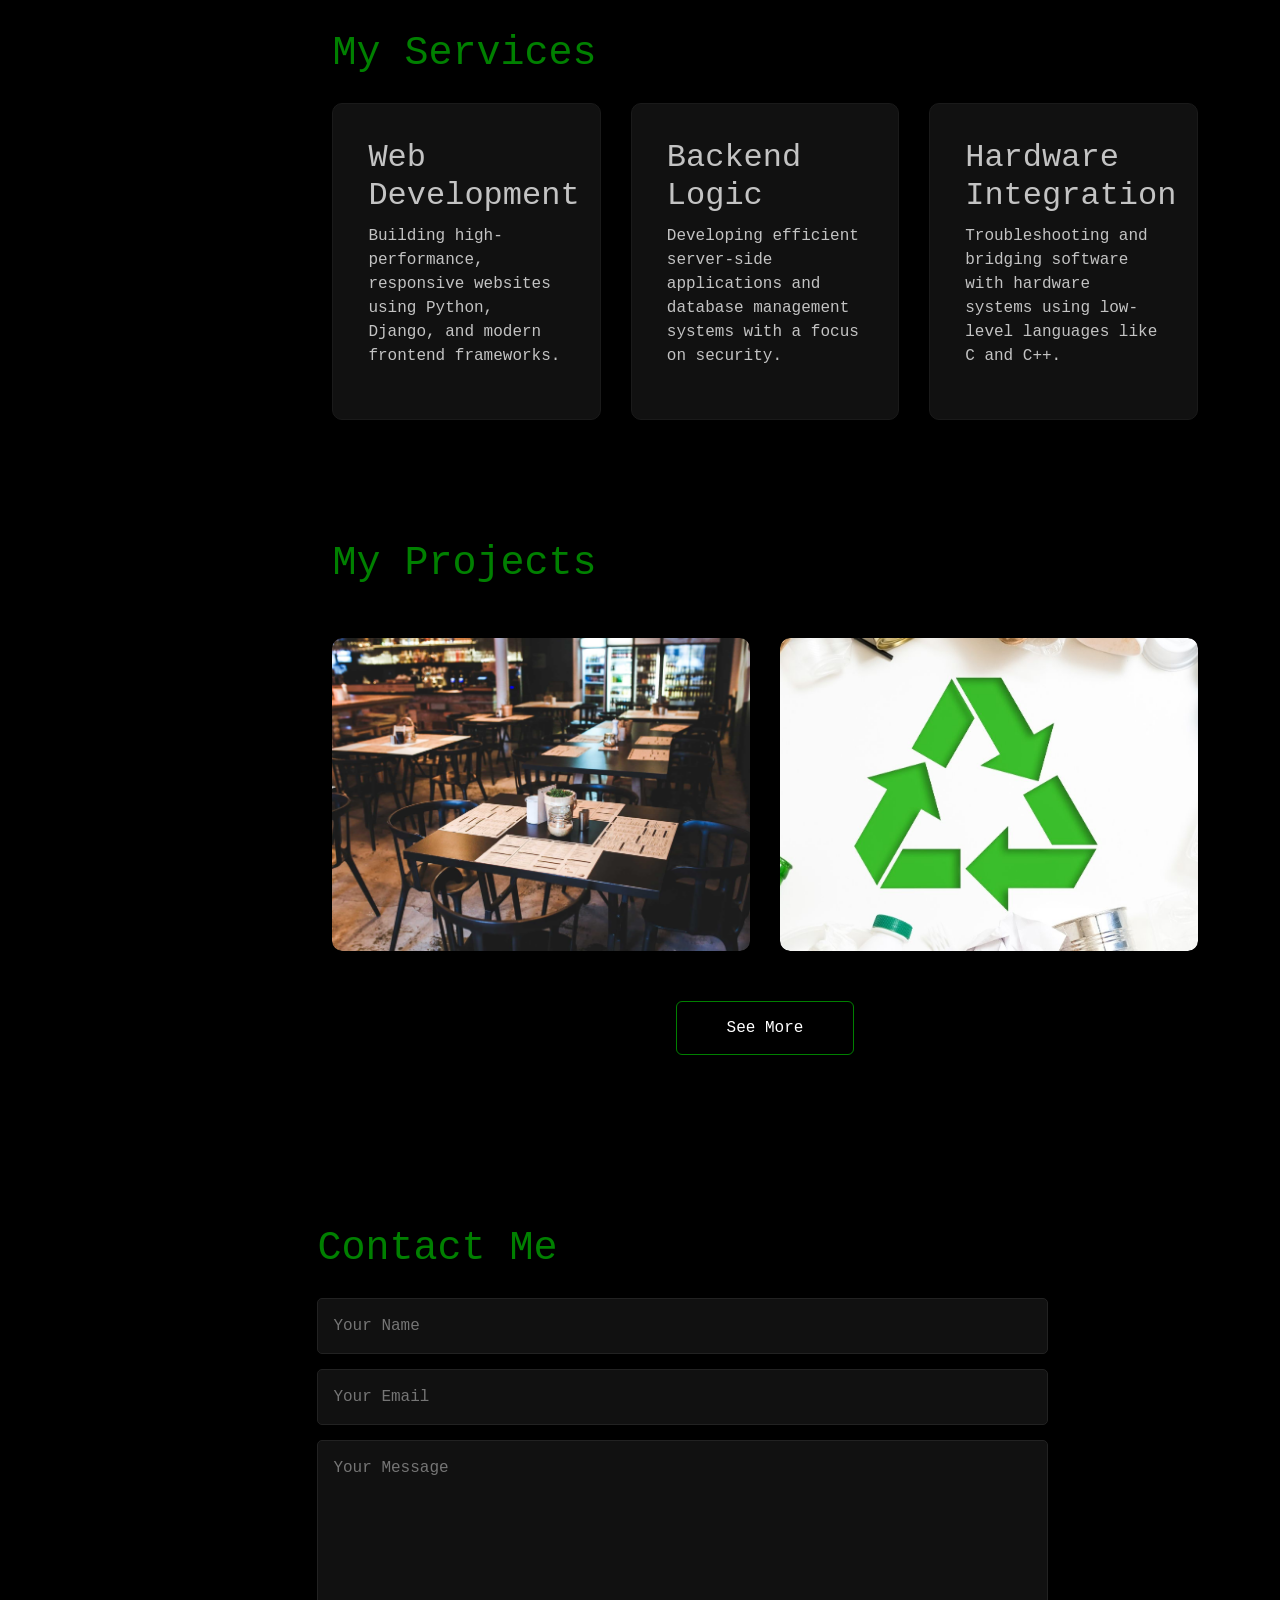
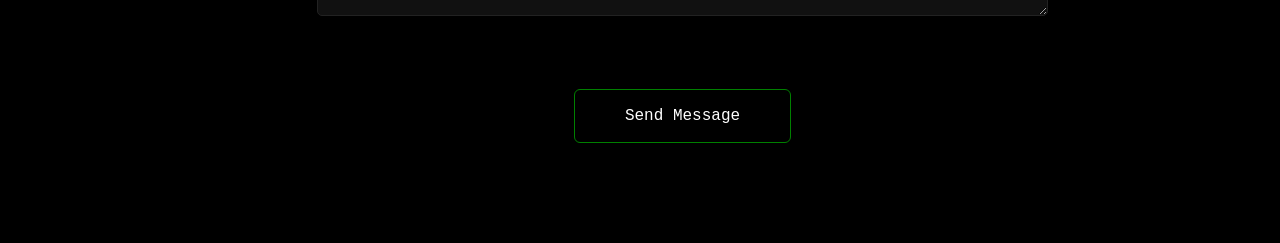
==== commit 2eedf78d: "Update index.html" ====
--- a/index.html
+++ b/index.html
@@ -25,6 +25,8 @@
                  <li><a href="https://kudu123.github.io/wisdom_waves/" onclick="closemenu()"><i class="fa-solid fa-blog"></i><span>Blog</span></a></li>
                 <li><a href="#projects" onclick="closemenu()"><i class="fa-solid fa-briefcase"></i><span>Projects</span></a></li>
                 <li><a href="#contact" onclick="closemenu()"><i class="fa-solid fa-envelope"></i><span>Contact</span></a></li>
+                <li><a href="messages.html" onclick="closemenu()"><i class="fa-solid fa-message"></i><span>Contact Inquiries</span></a></li>
+               
             </ul>
         </div>
         <div class="sidebar-footer">
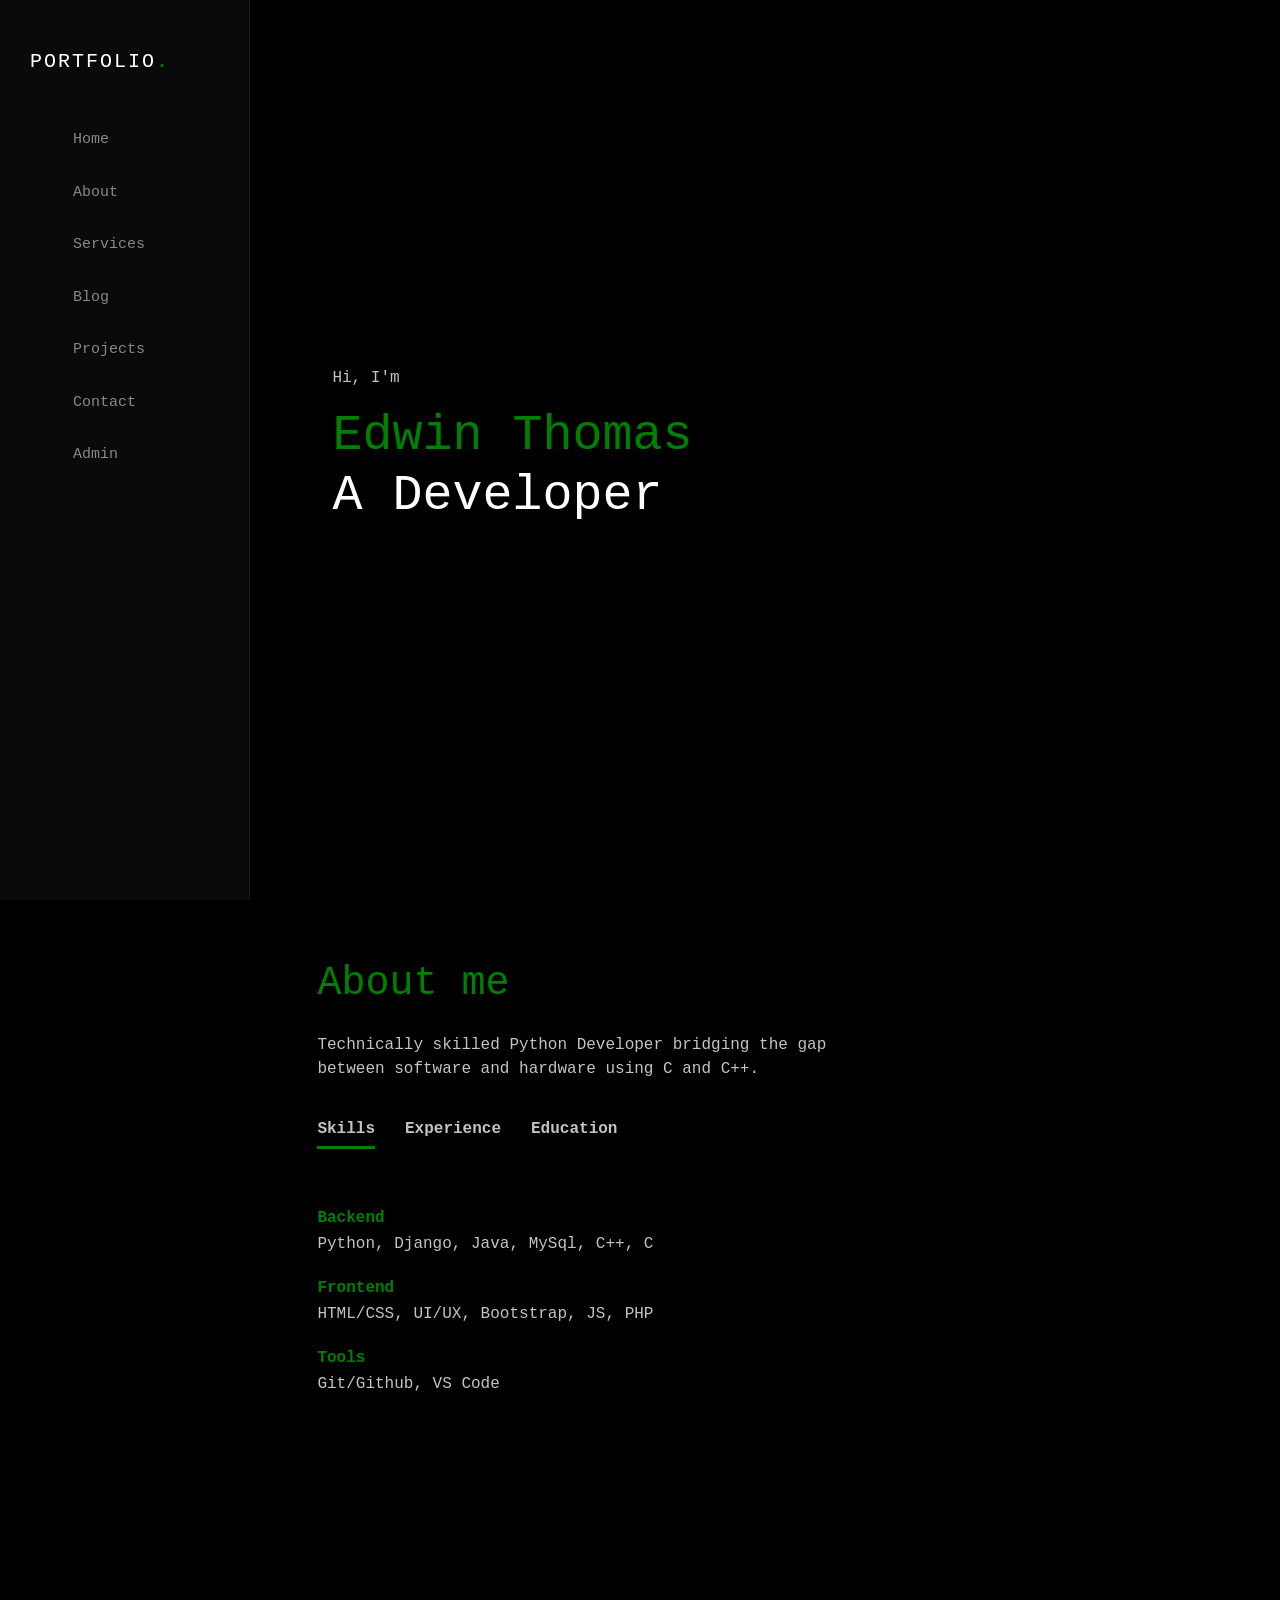
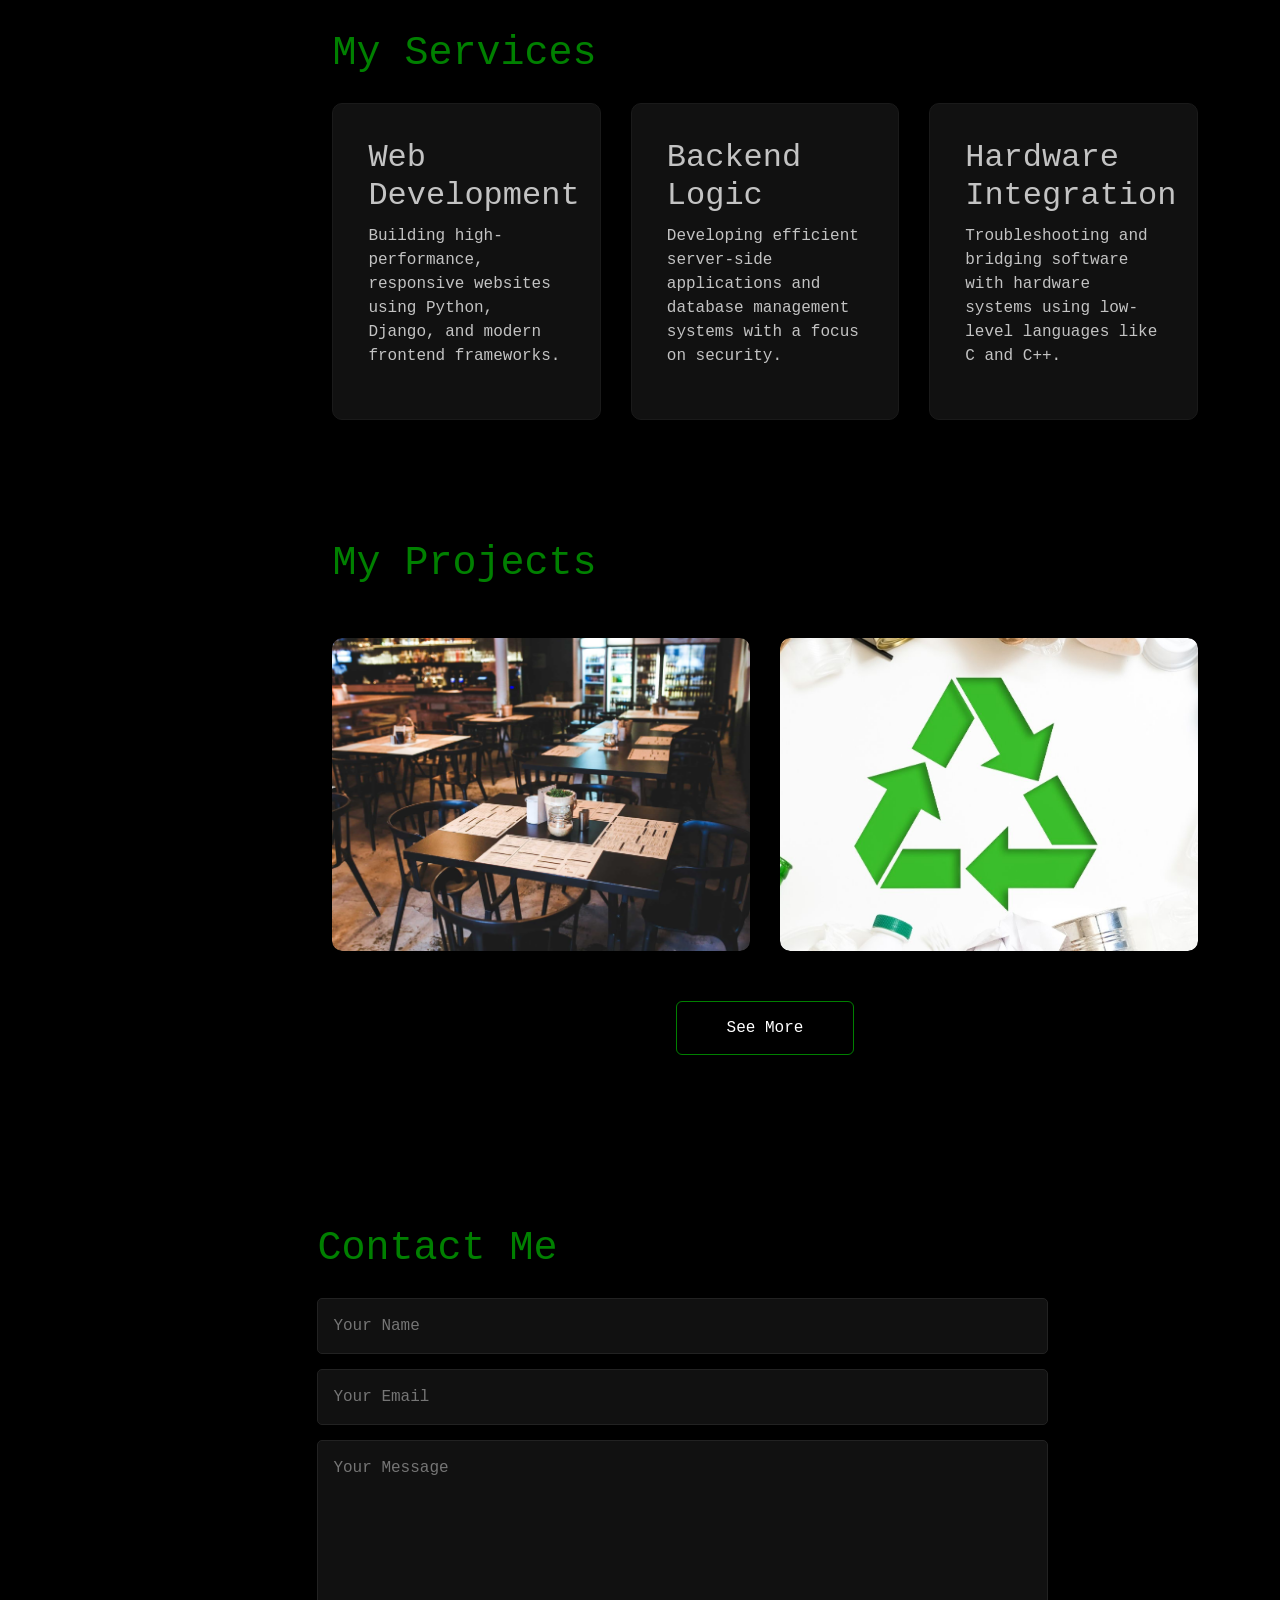
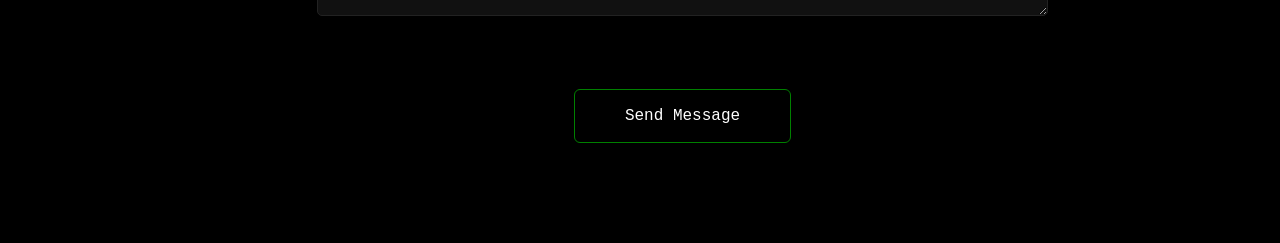
==== commit 00b393bf: "Replace 'Contact Inquiries' link with 'Admin' link" ====
--- a/index.html
+++ b/index.html
@@ -25,7 +25,7 @@
                  <li><a href="https://kudu123.github.io/wisdom_waves/" onclick="closemenu()"><i class="fa-solid fa-blog"></i><span>Blog</span></a></li>
                 <li><a href="#projects" onclick="closemenu()"><i class="fa-solid fa-briefcase"></i><span>Projects</span></a></li>
                 <li><a href="#contact" onclick="closemenu()"><i class="fa-solid fa-envelope"></i><span>Contact</span></a></li>
-                <li><a href="messages.html" onclick="closemenu()"><i class="fa-solid fa-message"></i><span>Contact Inquiries</span></a></li>
+                <li><a href="admin.html" onclick="closemenu()"><i class="fa-solid fa-message"></i><span>Admin</span></a></li>
                
             </ul>
         </div>
--- a/portfolio.css
+++ b/portfolio.css
@@ -584,4 +584,88 @@
     .main-content { margin-left: 0; }
     .open-icon { display: block; position: fixed; top: 20px; right: 20px; font-size: 28px; color: green; z-index: 999; cursor: pointer; }
     .close-icon { display: block; position: absolute; top: 25px; right: 25px; font-size: 28px; color: #fff; cursor: pointer; }
-}+}
+
+
+
+
+
+
+
+
+/* --- SIDEBAR BASE (Desktop) --- */
+.sidebar-container {
+    width: 250px;
+    height: 100vh;
+    background: #0a0a0a;
+    position: fixed;
+    top: 0;
+    left: 0;
+    display: flex;
+    flex-direction: column;
+    justify-content: space-between;
+    padding: 50px 0;
+    z-index: 1000;
+    border-right: 1px solid #1a1a1a;
+    transition: 0.5s;
+}
+
+/* Icons hidden on Desktop by default */
+.open-icon, .close-icon {
+    display: none;
+}
+
+/* --- MOBILE RESPONSIVE (Fixes Slide & Close) --- */
+@media only screen and (max-width: 968px) {
+    .sidebar-container {
+        left: auto; /* Required to let 'right' control position */
+        right: -250px; /* Hide off-screen to the right */
+        width: 250px;
+        transition: right 0.5s ease;
+    }
+
+    .main-content {
+        margin-left: 0 !important;
+    }
+
+    /* Hamburger icon visible on mobile */
+    .open-icon {
+        display: block;
+        position: fixed;
+        top: 20px;
+        right: 20px;
+        font-size: 28px;
+        color: #008000;
+        cursor: pointer;
+        z-index: 999;
+    }
+
+    /* X mark visible on mobile inside sidebar */
+    .close-icon {
+        display: block;
+        position: absolute;
+        top: 25px;
+        right: 25px;
+        font-size: 28px; /* High visibility */
+        cursor: pointer;
+        color: #fff;
+        z-index: 1001; /* Ensure it stays above sidebar content */
+    }
+}
+
+/* --- PIN BOX --- */
+.pin-overlay {
+    position: fixed;
+    top: 0; left: 0; width: 100%; height: 100%;
+    background: #000; z-index: 2000;
+    display: flex; justify-content: center; align-items: center;
+}
+.pin-box {
+    background: #0a0a0a; padding: 40px; border-radius: 15px;
+    border: 1px solid #1a1a1a; text-align: center; width: 90%; max-width: 350px;
+}
+.pin-box input {
+    width: 100%; background: #111; border: 1px solid #222;
+    padding: 12px; color: #fff; text-align: center; font-size: 24px;
+    margin: 20px 0; outline: none; letter-spacing: 5px;
+}
